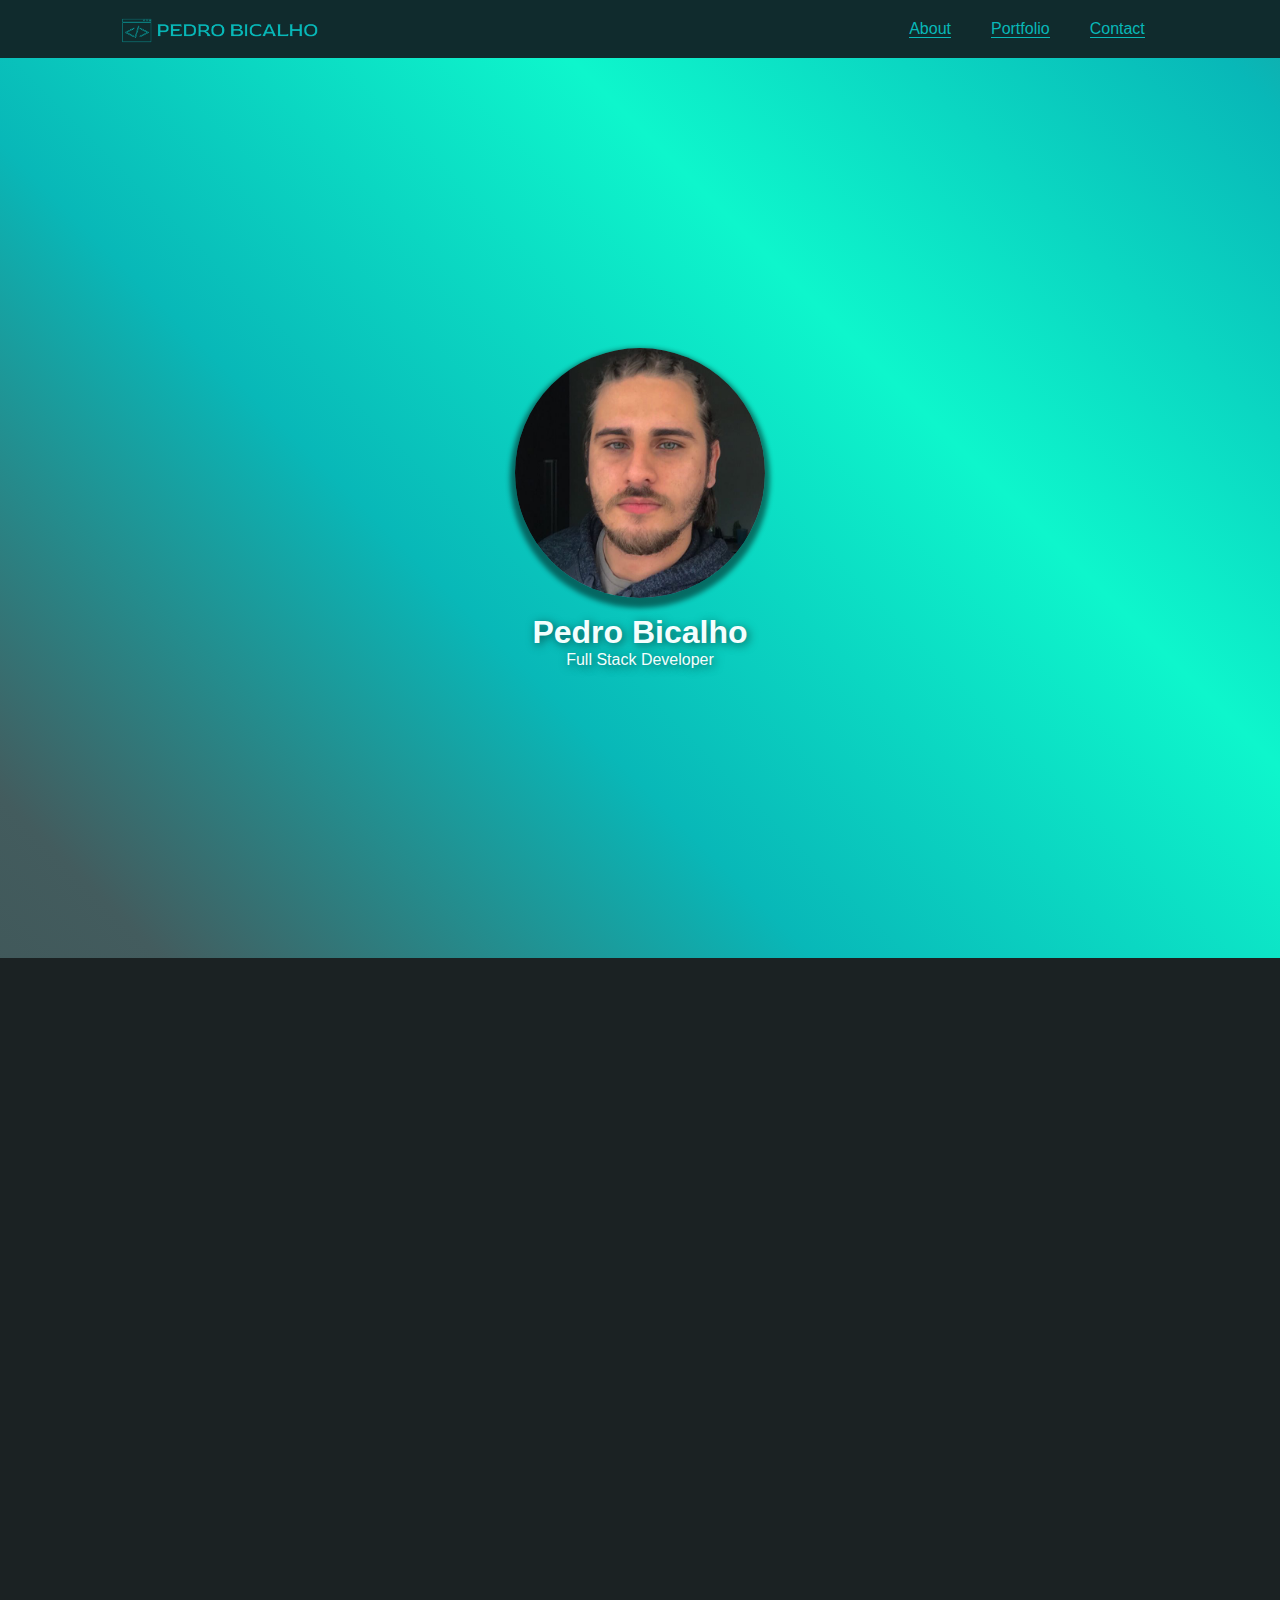
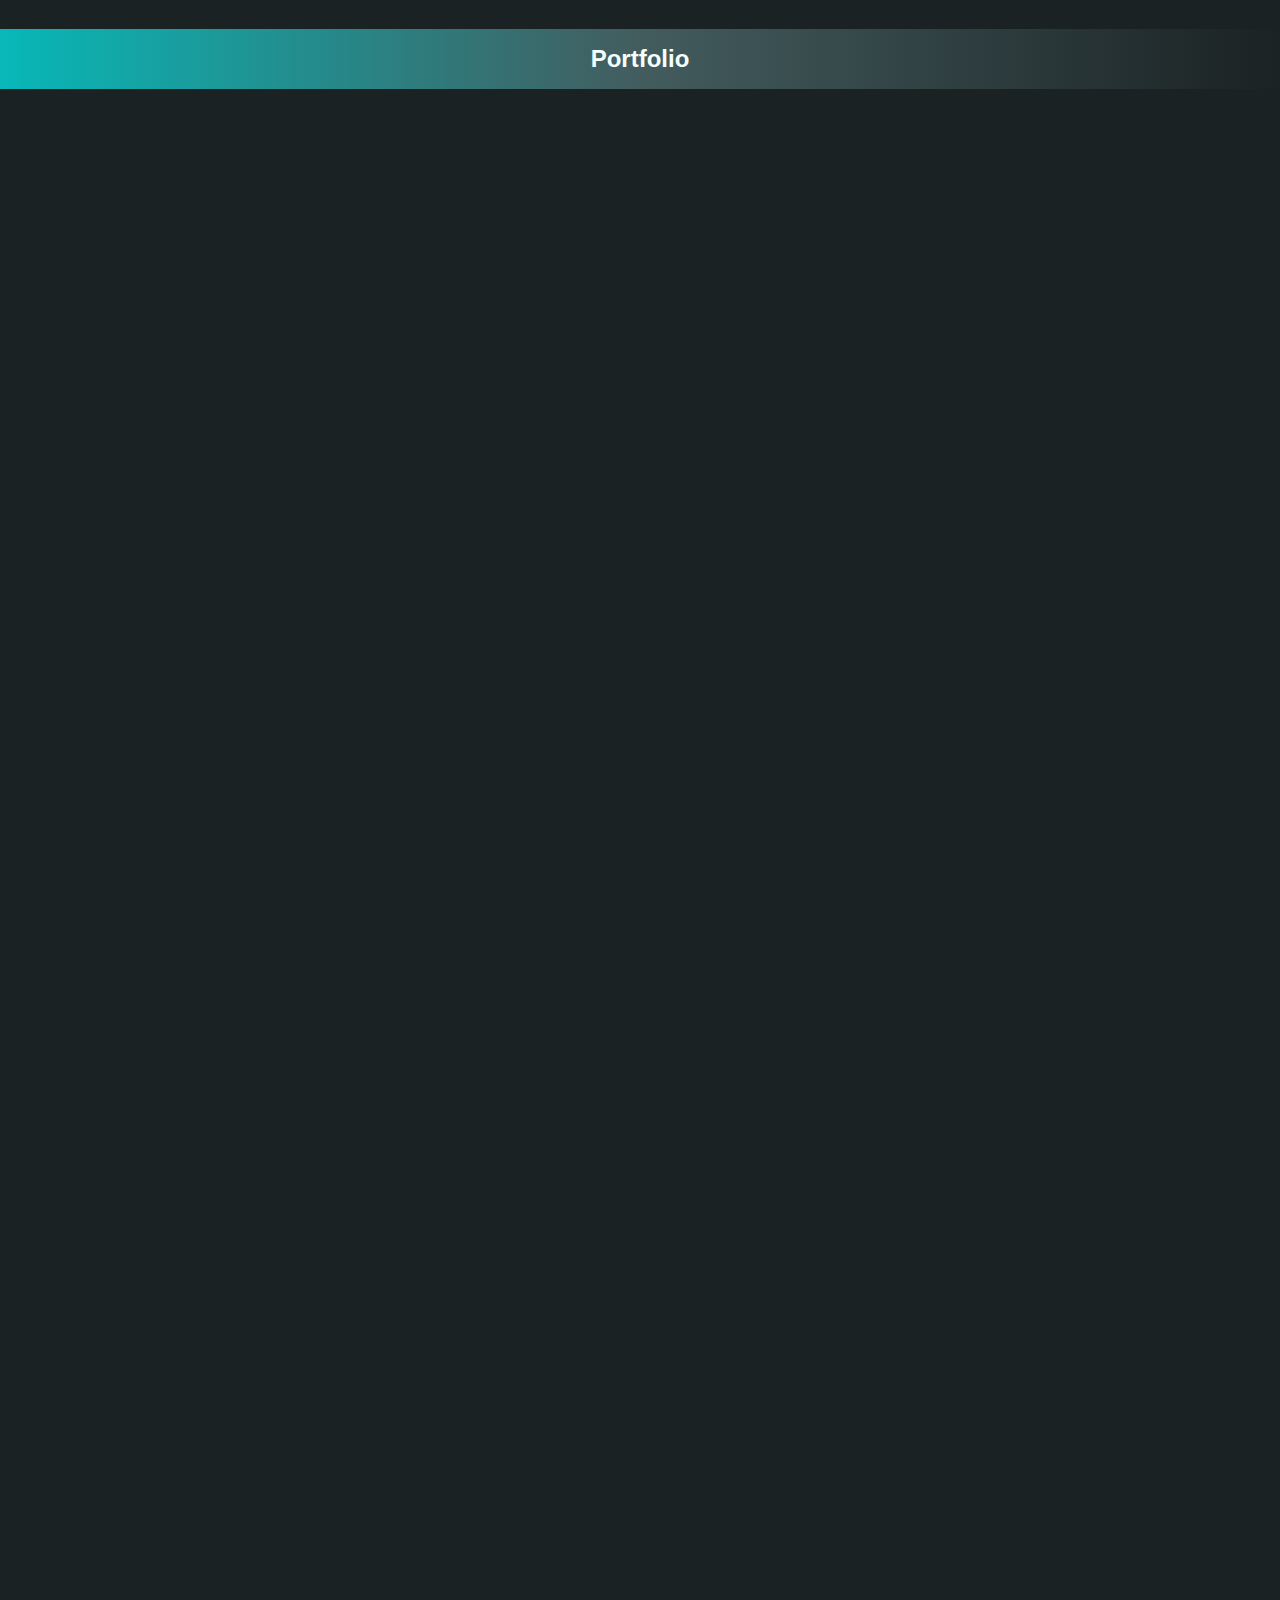
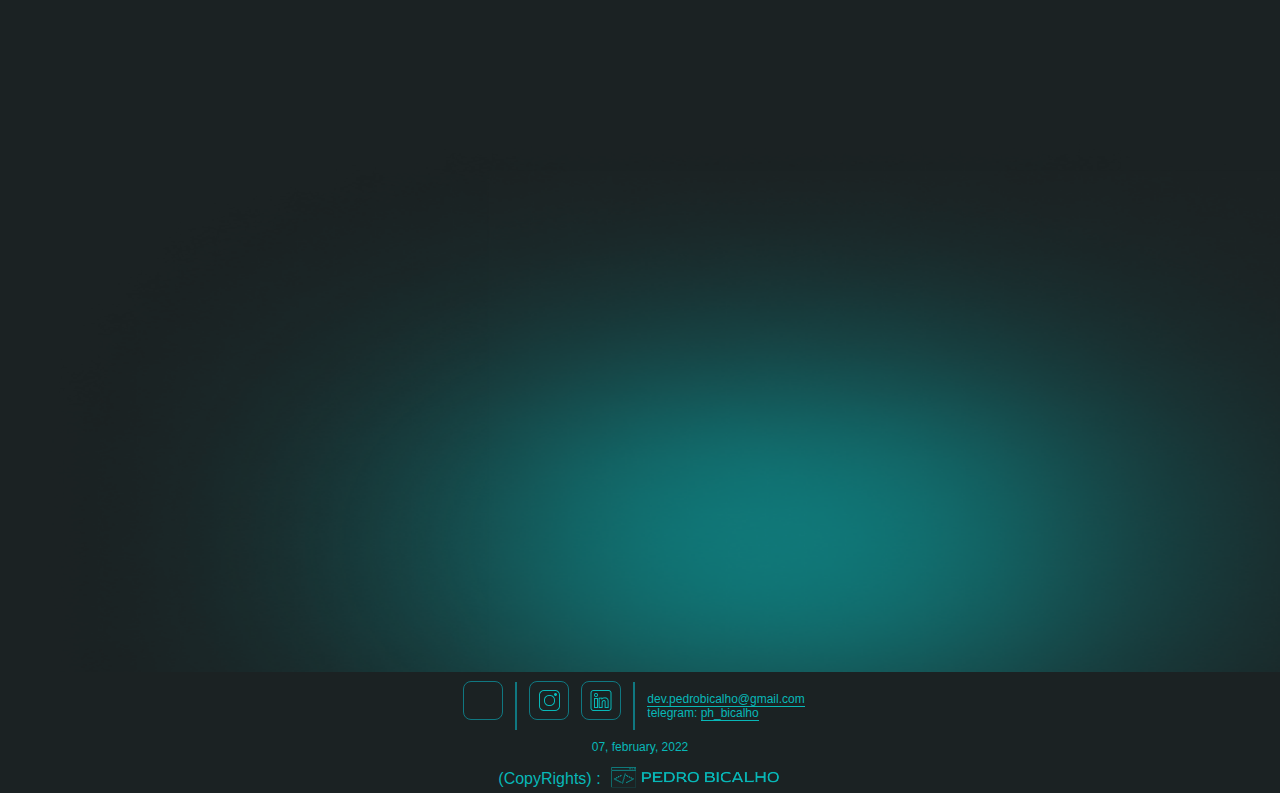
==== index.html @ 788cb6a1 "Add files via upload" ====
<!DOCTYPE html>
<html lang="en">
<head>
    <meta charset="UTF-8">
    <meta http-equiv="X-UA-Compatible" content="IE=edge">
    <meta name="viewport" content="width=device-width, initial-scale=1.0">
    <title>Pedro Bicalho</title>
    <link rel="stylesheet" href="style.css">
    <link rel="shortcut icon" href="favicon (1).png" type="image/x-icon">
</head>
<body>
    <header>
        <img id="logo" src="logo.png" alt="Pedro Bicalho">    

        <div class="menu-desktop">
            <nav>
                <ul>
                    <li><a href="#About">About</a></li>
                    <li><a href="#Portfolio">Portfolio</a></li>
                    <li><a href="#Contact">Contact</a></li>
                </ul>
            </nav>
        </div>    
                        
        <div class="menu-mobile">
                    <input type="checkbox" name="checkbox-menu" id="checkbox-menu">
                    <label for="checkbox-menu" id="checkbox-menu-label">
                        <span class="menu-bars"></span>
                        <span class="menu-bars"></span>
                        <span class="menu-bars"></span>
                    </label>
                            <nav class="mobile-nav"> 
                                <ul>
                                    <li><a href="#Introducing">Home</a></li>
                                    <li><a href="#About">About</a></li>
                                    <li><a href="#Portfolio">Portfolio</a></li>
                                    <li><a href="#Contact">Contact</a></li>
                                </ul>
                            </nav>  
        </div>
    </header>

    <section id=Introducing>

        <img src="foto.jpg" alt="my photo">

        <h1>Pedro Bicalho</h1>
        <p>Full Stack Developer</p>


    </section>
    
    <section id="About"  >
        <div class="container" data-animate="left">
            <h2>About</h2>

            <p>
                I had my first contact with programming in 2021, and since then I've been passionate about the area.
            </p>
            <p>
                I started learning python and moved to web development and the reason for that is that for me, creating websites is a captivating and fun challenge.
            </p>
            <p>
                I have knowledge in HTML, CSS, JavaScript, Python and frameworks such as Bootstrap, React.JS and Node.Js. Always looking for challenges to improve skills and expand knowledge.
            </p>
            <p>
                I'm a Full-Stack Junior Developer with focus on bringing the best user experience and offering clean-code, facilitating the implementation of the backend. <br>  I always seek to code by following best practices to provide clean and easy-to-understand code.
            </p>
            
        </div>

        <div class="flex-container" data-animate="up">
            <div>
                <img src="html.png" alt="html">
                <p>HTML:5</p>
            </div>
            <div>
                <img src="css.png" alt="CSS">
                <p>CSS:3</p>
            </div>
            <div>
                <img src="javascript.png" alt="JavaScript">
                <p>JavaScript</p>
            </div>
            <div>
                <img src="bootstrap.png" alt="bootstrap">
                <p>Bootstrap</p>
            </div>
            <div>
                <img src="node.png" alt="node">
                <p>Node</p>
            </div>
            <div>
                <img src="react.png" alt="react">
                <p>React</p>
            </div>
            <div>
                <img src="mongo.png" alt="mongo">
                <p>Mongo.db</p>
            </div>
            <div>
                <img src="firebase.png" alt="firebase">
                <p>Firebase</p>
            </div>
            <div>
                <img src="electron.png" alt="electron">
                <p>Electron</p>
            </div>
            <div>
                <img src="jquery.png" alt="jquery">
                <p>JQuery</p>
            </div>
        </div>

    </section>


    <section id="Portfolio">

        <h2>Portfolio</h2>


        <div  class="flex-container wrap" data-animate="left">
            <img src="memory.png" alt="notebook and cellphone with a screenshot of memory-game page">

            <div class="text">
                <h3>MEMORY GAME</h3>
                <p>The second game I made with JavaScript.</p>
                <p>This project was the one that gave me the most skills in the JavaScript language. I also learned how to create a 3D card animation using CSS. Which I will certainly apply in a future project</p>
                
                <a href="https://github.com/ph-bicalho/memory-game"> See the Code</a>
                <a href="https://ph-bicalho.github.io/memory-game/" class="button"> See Page</a>
            </div>
        </div>
        
        <div  class="flex-container reverse" data-animate="right">
            <div class="text">
                <h3>TIC TAC TOE</h3>
                <p>
                    My first game made with html + css and js.
                    <br>
                    In this project I was able to learn a lot about the logics of JavaScript, I put into practice much of my knowledge and got an even greater learning, from this project I improved my skill and understanding of how JavaScript programming works. <br> I learned to declare events and make changes to page content through JavaScript.</p>

                    <a href="https://github.com/ph-bicalho/jogoDaVelha"> See the Code</a>
                    <a href="https://ph-bicalho.github.io/jogoDaVelha/" class="button"> See Page</a>
            </div>

            <img src="tic tac toe (1).png" alt="notebook and cellphone with a screenshot of tic-tac-toe page">
        </div>
        <div  class="flex-container wrap" data-animate="left">
            <img src="SPOT PE.png" alt="notebook and cellphone with a screenshot of SpotPocketEdition page">

            <div class="text">
                <h3>Spot PE</h3>
                <p>SpotPocketEdition was a website I developed by myself with the objective of improving my knowledge of audio control via JavaScript.
                    <br>
                    Since the default HTML-embedded audio control appears differently in each browser, I created my own command bar so that it looks the same in all browsers.
                    <br>
                    In this project I used Figma for the first time to create all the icons, it was a great experience that certainly added a lot to my learning.</p>

                    <a href="https://github.com/ph-bicalho/SpotPE.git"> See the Code</a>
                    <a href="https://ph-bicalho.github.io/SpotPE/" class="button"> See Page</a>
            </div>
        </div>
        
        <div  class="flex-container reverse" data-animate="right">
            <div class="text">
                <h3>LinkList</h3>
                <p>Website made for organizing personal links., Works like linktree.</p>
                  <p>Simple but very useful.</p>
                  <p> Made with HTML and CSS.</p>
                <a href="#"> See the Code</a>
                <a href="#" class="button"> See Page</a>
            </div>

            <img src="LinkList.png" alt="notebook and cellphone with a screenshot of LinkList page">
            
        </div>
        

        <div>
            <div class= "flex-container" id="more">
                <a href="https://github.com/ph-bicalho?tab=repositories" class="button" id="plus" data-animate="up">+</a>
                <a href="https://github.com/ph-bicalho?tab=repositories" data-animate="right"> <h3>SEE MORE ON GITHUB  ></h3> </a>
            </div>
        </div>
    </section>

    <section id="Contact" >
        
        <div class="flex-container" data-animate="left">
        <h2> Contact me </h2>

        <p>Fill the form bellow to contact me, it will be a pleasure to talk to you.</p>




    
        <form action="https://api.staticforms.xyz/submit" method="post">
            <input type="hidden" name="accessKey" value="d2cde324-177e-4176-929e-9579b68792f2">

            <label for="name">Name</label>
            <input type="text" value=""  name="name" placeholder = "Name" required>

            <label for="email">Email</label>
            <input type="email" name="email" placeholder="example@mail.com" required>
            <input type="hidden" name="replyTo" value="@">

            <label for="text">Message</label>
            <textarea name="text" cols="30" rows="10" placeholder="Type here your message" required></textarea>

            <input type="hidden" name="redirectTo" value="index.html">
            <input type="submit" id="send-button" value="Submit" >

        </form>

    </div>
    </section>


    <footer>
        <div>
            <ul>
                <li><a href="pt.html" class="button" id="btn-1"></a></li>
            
                <li class="break"> <div > </div></li>
                <li><a href="https://www.instagram.com/dev.phbicalho/" class="button" id="btn-2" ></a></li>
                <li><a href="https://www.linkedin.com/in/ph-bicalho" class="button" id="btn-3" ></a></li>
                <li class="break"></li>
                <li class="text-small"><a href="mailto:dev.pedrobicalho@gmail.com">dev.pedrobicalho@gmail.com</a> <br>
                    telegram: <a href="https://t.me/ph_bicalho" >ph_bicalho</a>
                </li>

            </ul>
        </div>

        <div>
            <p class="text-small">07, february, 2022</p>
        </div>

    <div>        
       
        <p class="end">(CopyRights) : <img class="logo" src="logo.png" alt="Pedro Bicalho" ></p>
    </div>
        
        </footer>


    <script src="script.js"></script>
</body>
</html>
---- style.css ----
*{
    padding: 0;
    margin: 0;
}

::-webkit-scrollbar{
    display: none;
}

body, html{
    overflow-x: hidden;
    scroll-behavior:smooth;
    
}

/* -----------------GERAL----------------- */

body{
    background-color: #1b2223;
    font-family: Helvetica;
    color: #f4fefd;
    font-family: Verdana, Geneva, Tahoma, sans-serif;
    display: flex;
    flex-direction: column;
    
    position: relative;
}

h1{
    font-size: 32px;

}
h2{
    padding-bottom: 10px;
}
ul{
    list-style: none;

    display: flex;

}
li{
    padding: 20px;
}
a{
    color: #08B8B8;
    text-decoration: none;
    border-bottom: 1.5px solid #08B8B8;

    transition: 200ms;
}
a:hover{
    color: #69ecec;
    border-bottom: 1.5px solid #69ecec;
}
.container{
    border: 1px solid #08B8B8;
    padding: 20px;
    margin-bottom: 10px;   
}
.flex-container{
    border: 1px solid #08B8B8;
    padding: 10px;
    display: flex;
    justify-content: space-evenly;

    margin-bottom: 15px;
}
.button{
    border: none;
    border-radius: 12px;
    background-color: #08B8B8;
    padding: 12px 50px;
    color: #f4fefd;
}
.button:hover{
    border: none;
    color: #ffffff;
    text-decoration: underline;
}
.button:active{
    transition: none;
    background-color: #107881;
}

header, #About, #Contact{
    padding: 0px 9%;
}

/* ----------------------ANIMAÇÕES------------------- */

[data-animate]{
    opacity: 0;
    transition: 1s;
}

[data-animate = "down"]{
    transform: translate3d(0,-100%,0);
}
[data-animate = "up"]{
    transform: translate3d(0,100%,0);
}
[data-animate = "left"]{
    transform: translate3d(-100%,0,0);
}
[data-animate = "right"]{
    transform: translate3d(100%,0,0);
}

[data-animate].animate{
    opacity: 1;
    transform: translate3d(0,0,0);
}



 /* -----------------Header----------------- */
header{
        
        width: 100%;
        box-sizing: border-box;

    background-color: #05353a77;

    display: flex;
    justify-content: space-between;
    align-items: center;
  
}

#logo{
    height: 35px;
}
.mobile-nav{
    height: 100vh;
    width: auto;
    position: absolute;
    background-color: rgba(0, 0, 0, 0.719);
    right: 0px;
    top: 35px;
    display: none;
}

.mobile-nav ul{
    display: flex;
    flex-direction: column;
    justify-content: center;
    align-items: center;

    width: 100%;
    
}

.menu-desktop{
    display: flex;
}
.menu-mobile{
    margin-top: 6px;
    display: none;
}
#checkbox-menu{
    width: 4px;
    opacity: 0;
}
#checkbox-menu-label{
    cursor: pointer;
    position: relative;
    display: block;
    height: 22px;
    width: 30px;
}
label span{
    position: absolute;
    display: block;
    height: 4px;
    width: 100%;
    border-radius: 30px;
    background: #08B8B8;
    transition: 0.3s ease-in-out;
}
label span:nth-child(1){
    top: 0; 
}
label span:nth-child(2){
    top: 8px;
}
label span:nth-child(3){
    top: 16px;
}
#checkbox-menu:checked + label span:nth-child(1){
    transform: rotate(45deg);
    top: 8px;
}
#checkbox-menu:checked + label span:nth-child(2){
    opacity: 0;
}
#checkbox-menu:checked + label span:nth-child(3){
    transform: rotate(-45deg);
    top: 8px;
}

#checkbox-menu:checked ~ nav{
        left: 70%;
        transition: 1s;
        display:block;
}



/* ------------------Introducing------------------ */

#Introducing{
    height: 100vh;
    width: 100%;
    box-sizing: border-box;

    display: flex;
    flex-direction: column;
    justify-content: center;
    align-items: center;

    background: linear-gradient(45deg, #1b2223 ,#1b2223,  #3a4f50, #435c5e,  #08B8B8 ,#0ef6cc ,#08B8B8, #4b6d6e, #3a4f50, #1b2223, #1b2223);
    background-size: 300% 300%;
    
    animation: colors 20s ease-in-out infinite ;
}
@keyframes colors{
    0%{
        background-position: 0% 50%;
    }

    50%{
        background-position: 100% 50%;
    }
    100%{
        background-position: 0% 50%;
    }
}
#Introducing h1, #Introducing p{
    text-shadow: 2px 2px 10px #0000008f;
}


#Introducing img{
    width: 250px;
    height: 250px;
    border-radius: 50%;

    box-shadow: 0px 5px 5px 5px rgba(0, 0, 0, 0.479);

    margin-bottom: 16px;

}
    /* --------------ABOUT---------- */

#About{
    padding: 2rem 10%;
    
    text-align: center;

   
}
#About .flex-container{
    flex-wrap: wrap;
}

#About p{
    margin-bottom: 14px;
}


/* --------------Portfolio-------------- */

#Portfolio h2{


    padding: 1rem;
    text-align: center;

    background: linear-gradient(90deg,  #08B8B8, #435c5e, #1b2223  );
    animation: colors 10s infinite;
    

}
#Portfolio img{
    max-width: 60%;
   
    
}
#Portfolio .flex-container{
    margin: 20px;
    margin-bottom: 3rem;
    border: none;
}
.text{
     padding: 10px 25px;
     display: flex;
     flex-direction: column;
     justify-content: center;
}

.text h3{
    padding-bottom: 1rem;
}
.text p{
    padding-bottom: 8px;
}
.text a{
    text-align: center;
    align-self: center;



    margin-bottom: 10px;
    
}

@media screen and (min-width= 1000px) {
    .button{
        padding: 12px 80px;
    }
    
}


#more{  
    justify-content: center;
    align-items: center;
}
#more h3{
    margin-left: 20px;
    color: #107881;
}


#plus{
    padding:16px 20px;
    border-radius: 50%;

    font-size: 20px ; 
    text-decoration: none;

    background-color: #107881;
}


#more a{
    border: none;

}


/* ------------Contact-----------------*/



#Contact{
    background: url(backgroundblur2.png);
    background-size: 300% 300%;

    animation: colors-up 20s ease infinite;
    padding-top: 2rem;
    padding-bottom: 1rem;

}
@keyframes colors-up{
    0%{
        background-position: 0% 0%;
    }

    25%{
        background-position: 50% 100%;
    }
    
    50%{
        background-position: 100% 0%;
    }
    75%{
        background-position: 20% 70%;
    }
    100%{
        background-position: 0% 0%;
    }
}
#Contact p {
    padding-bottom: 20px;
}


#Contact .flex-container{
    flex-direction: column;
    background: #1b222394;
    border: none;
    border-radius: 25px;
    padding:20px 32px;
}



form{
    display: flex;
    flex-direction: column;
  
    justify-content: center;
}

textarea{
    font-family: Verdana, Geneva, Tahoma, sans-serif;
}

input, textarea{
    margin-bottom: 14px;
    padding: 8px 10px;
    background: none;
    border: 1px solid #4b6d6e;
    color: #08B8B8;
}

input:focus {
    background: none;
    border-style:solid;
    border: 2px solid #08B8B8;
    color: #08B8B8;

}

#send-button{
    border-color: #08B8B8;
    width: 50%;
    border-radius: 8px;
    align-self: center;
    
}
#send-button:hover{
    background: #05353a77;
}
#send-button:active{
    background: #059eaf77;
}



/* ------------FOOTER------------- */

footer{

    display: flex;
    flex-direction: column;
    justify-content: center;
    align-items: center;

    

    padding-bottom: 5px;
    color: #08B8B8;
}

footer .logo{
    height: 30px;
    transform: translateY(25%) ;
    padding: 0;
    margin: 0;
}

.break{
    background-color: #107881;
    width: 2px;
    height: 8px;
    margin-top: 10px;
    
}
footer li{
    padding-left: 0;
    padding-right: 0;
    margin-right: 12px;
}

.text-small{
    font-size: 12px;
}



footer .button{
    background:none;
    border: 1px solid #107881;
   
    border-radius: 8px;

    padding: 10px 19px;
}

footer .button:hover{
    border: 1px solid #08B8B8;
    filter: brightness(15);
}
footer .button:active{
    background-color: #1078817e;
}

#btn-1, #btn-2, #btn-3, #btn-En{
    background-repeat: no-repeat;
    background-position: center;

}
#btn-En{
    background-image: url(EN.png);
}
#btn-1{
    background-image: url(pt.png);
}

#btn-2{
    background-image: url(instagram.png);    
}

#btn-3{
    background-image: url(linkedin.png);
}



/* -----------------------MEDIA------------------- */
@media screen and (max-width: 864px){
    .wrap{
        flex-wrap: wrap;
        
    }
    .reverse{
        flex-wrap: wrap-reverse;
    }
    #Portfolio img{
        padding-bottom: 10px;
    }
}



@media screen and (max-width: 660px){
   
   /*------------- Header ----------*/
    header{
        position: sticky;
        top: 0px;
        width: 100%;
    }

    .menu-mobile{
        display: flex;
    }
    .menu-desktop{
        display: none;
    }

    #send-button{
        width: 60%;
    }



}


@media screen and (max-width: 370px){
   
    header, #About, #Contact{
        padding: 0px 5%;
    }
    
    #Contact{
        padding-top: 1rem;
    }
 
 }
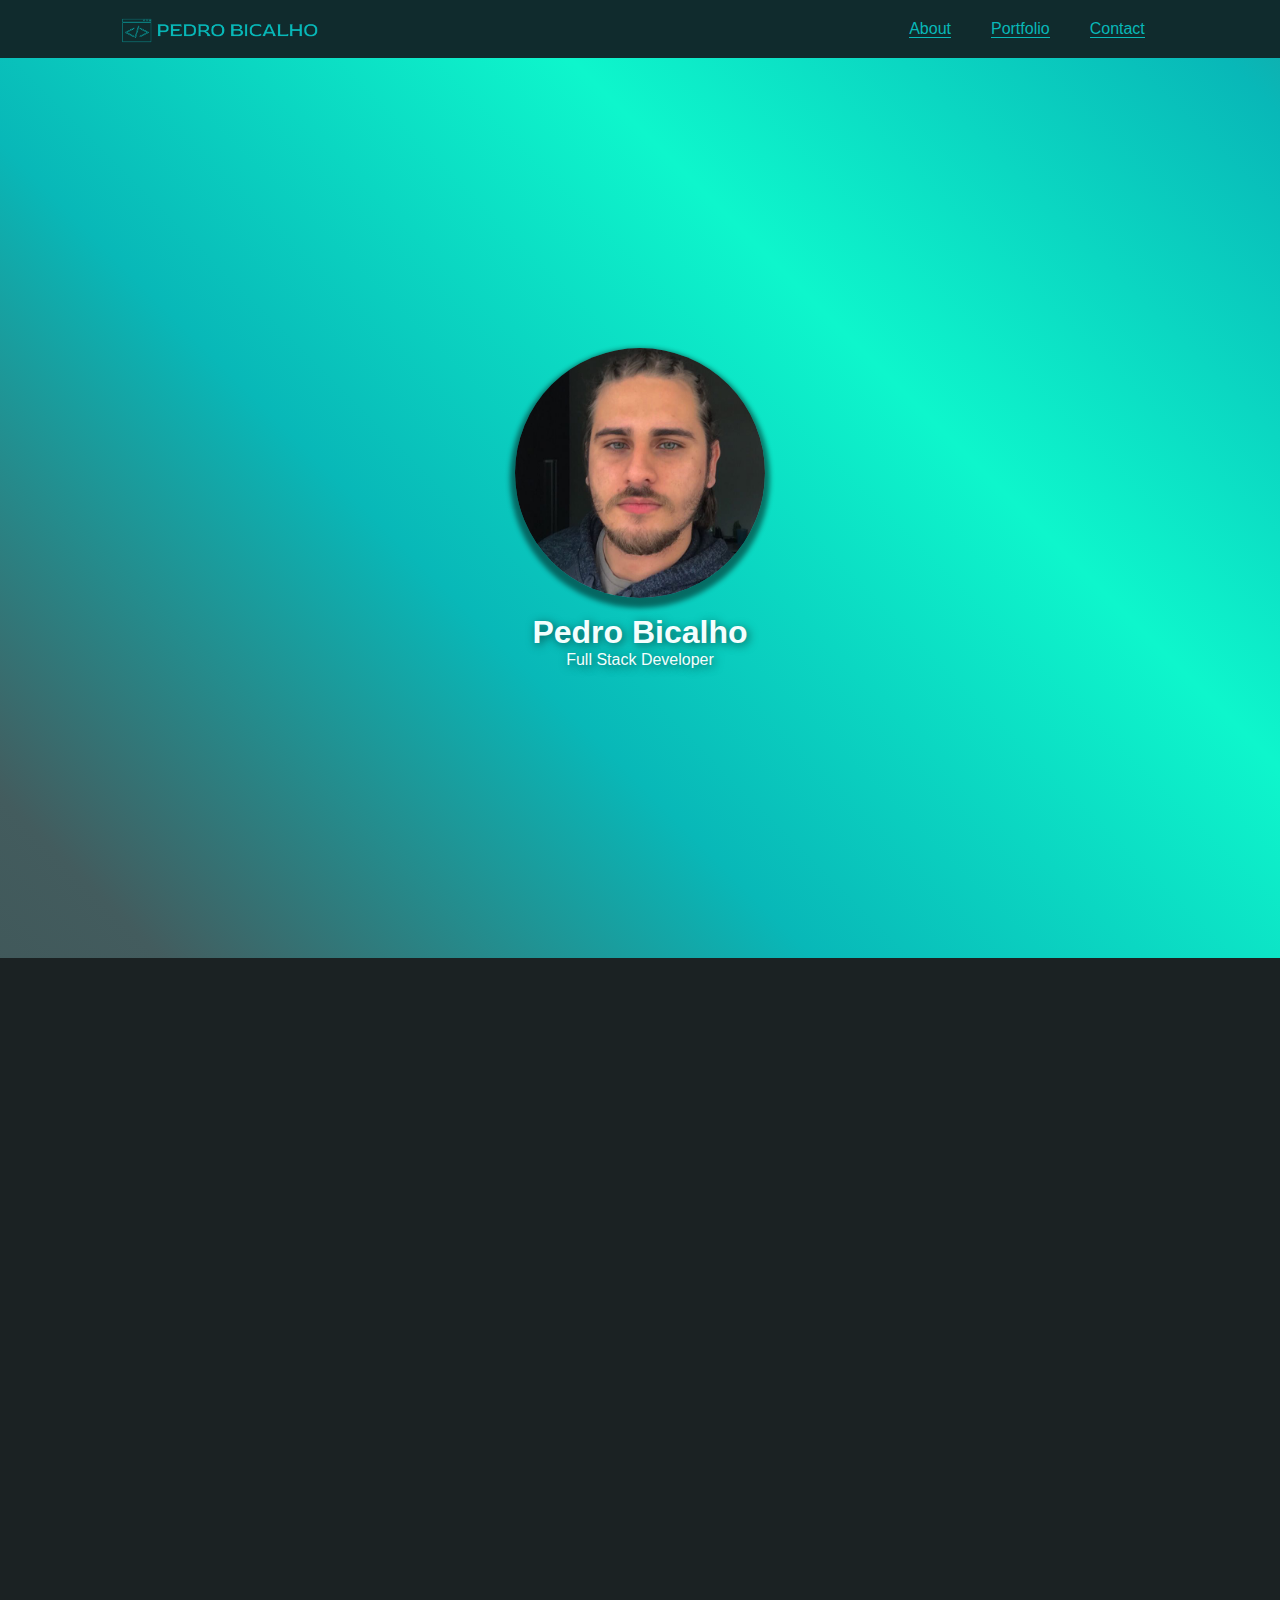
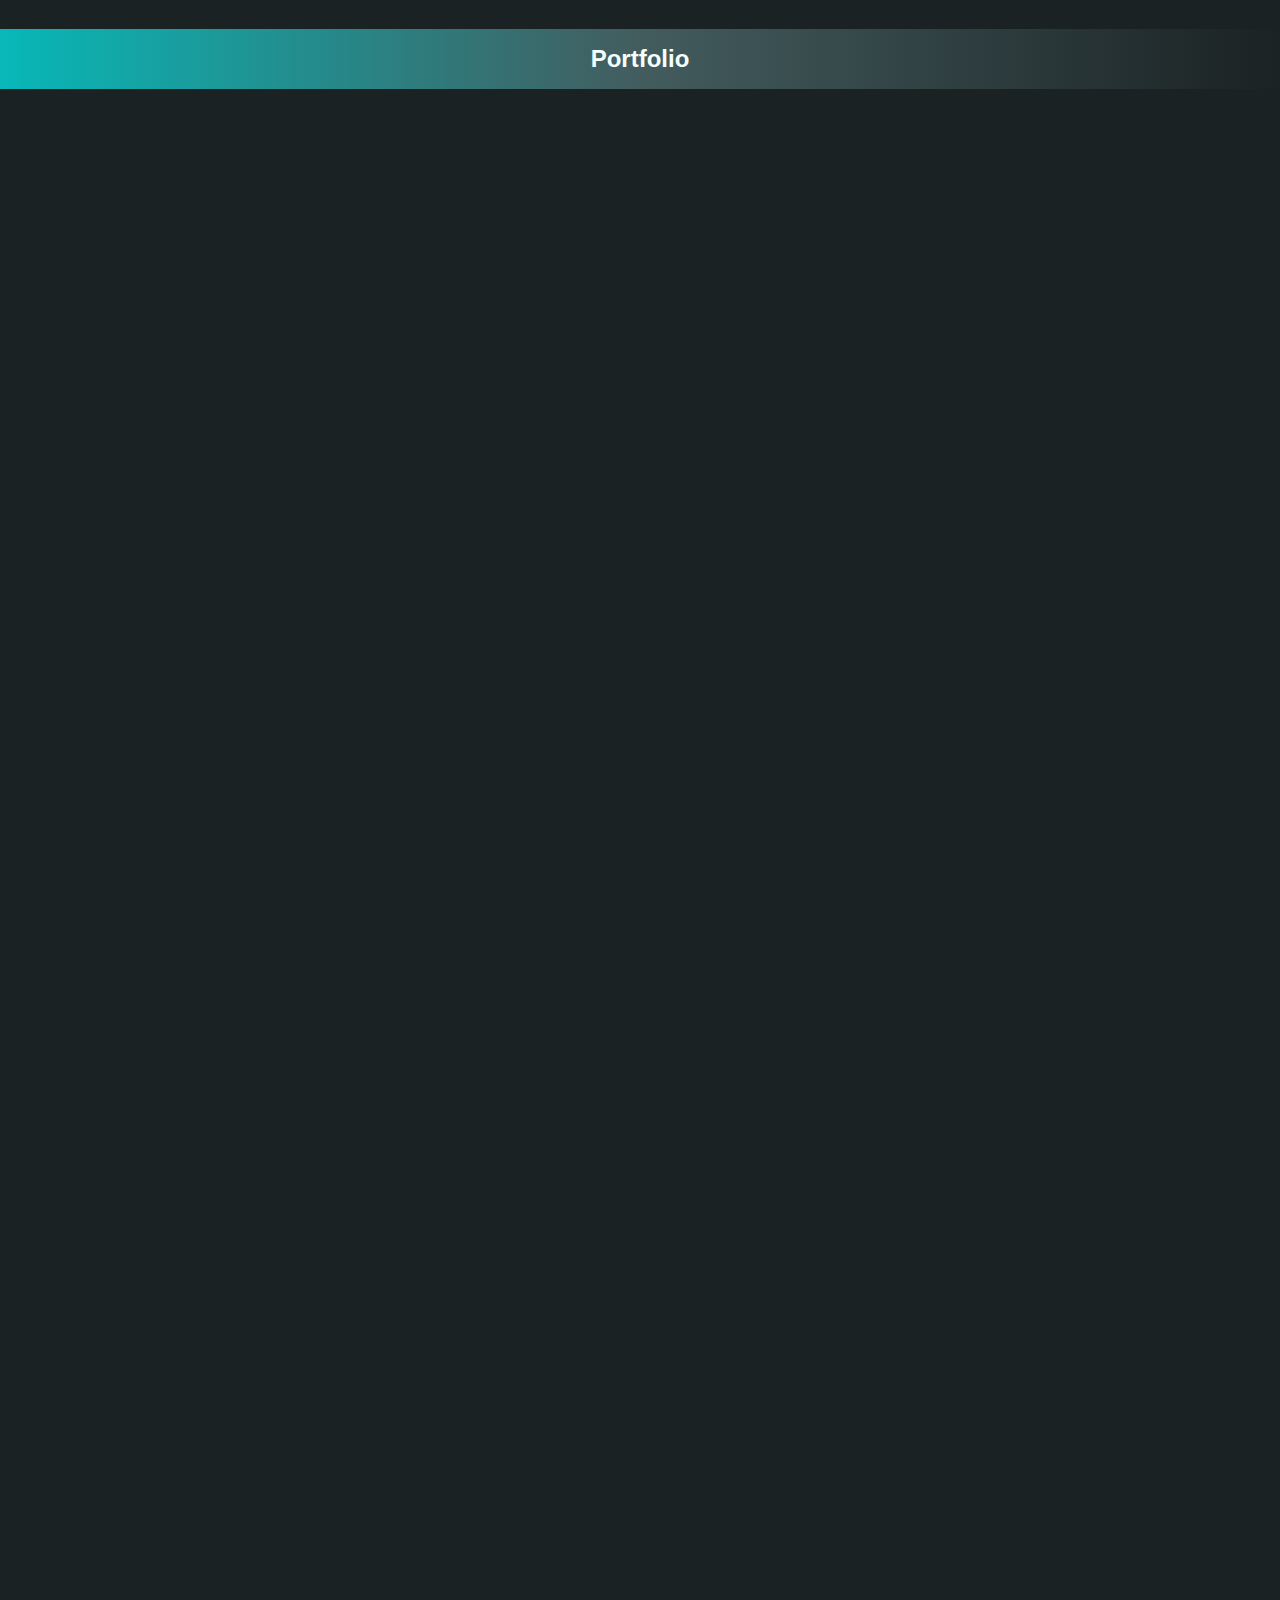
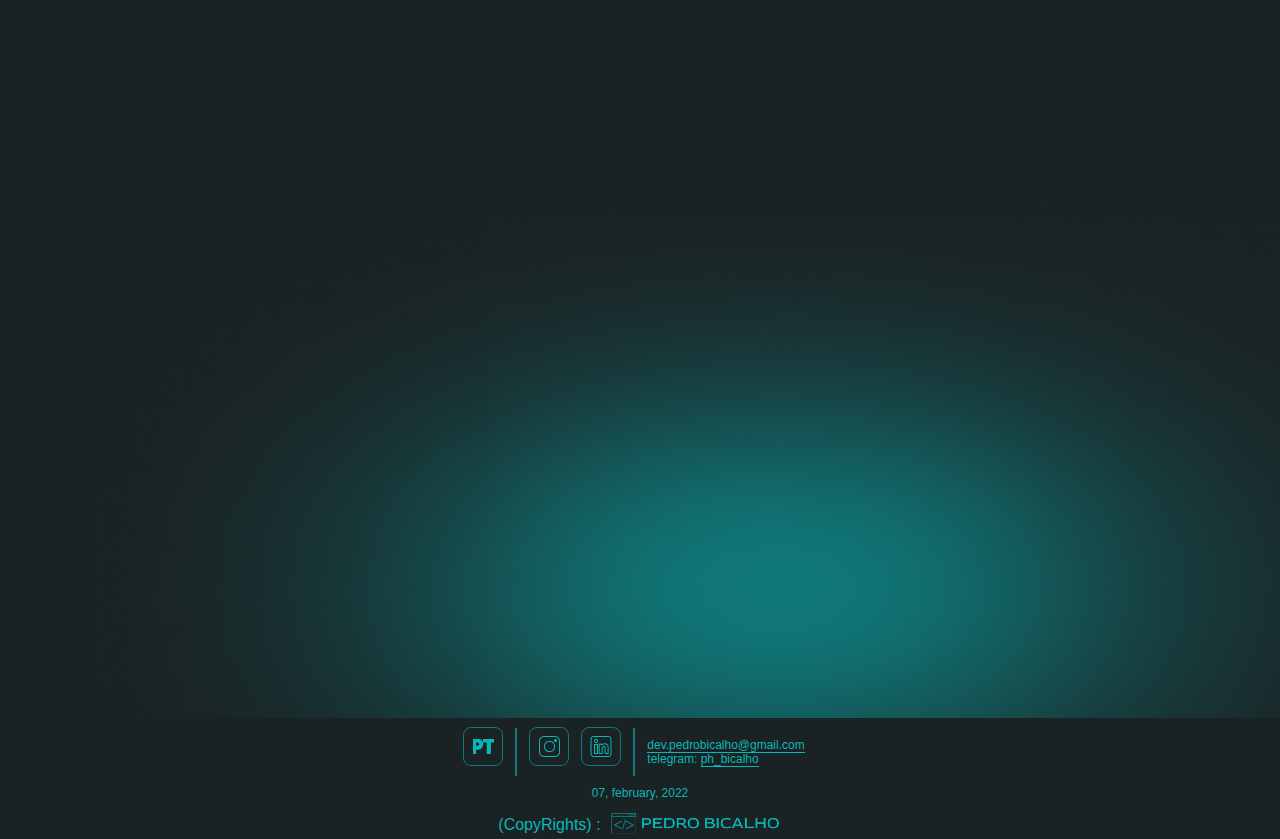
==== commit e9fb95a0: "Update index.html" ====
--- a/index.html
+++ b/index.html
@@ -210,7 +210,7 @@
             <label for="text">Message</label>
             <textarea name="text" cols="30" rows="10" placeholder="Type here your message" required></textarea>
 
-            <input type="hidden" name="redirectTo" value="index.html">
+            <input type="hidden" name="redirectTo" value="https://ph-bicalho.github.io/ph-bicalho/index.html">
             <input type="submit" id="send-button" value="Submit" >
 
         </form>
--- a/style.css
+++ b/style.css
@@ -283,7 +283,7 @@
 
 }
 #Portfolio img{
-    max-width: 60%;
+    width: 60%;
    
     
 }
@@ -507,7 +507,7 @@
     background-image: url(EN.png);
 }
 #btn-1{
-    background-image: url(pt.png);
+    background-image: url(PT.png);
 }
 
 #btn-2{
@@ -570,5 +570,9 @@
     #Contact{
         padding-top: 1rem;
     }
+    #Portifólio img{
+        height: 120px;
+        width: 200px;
+    }
  
- }+ }
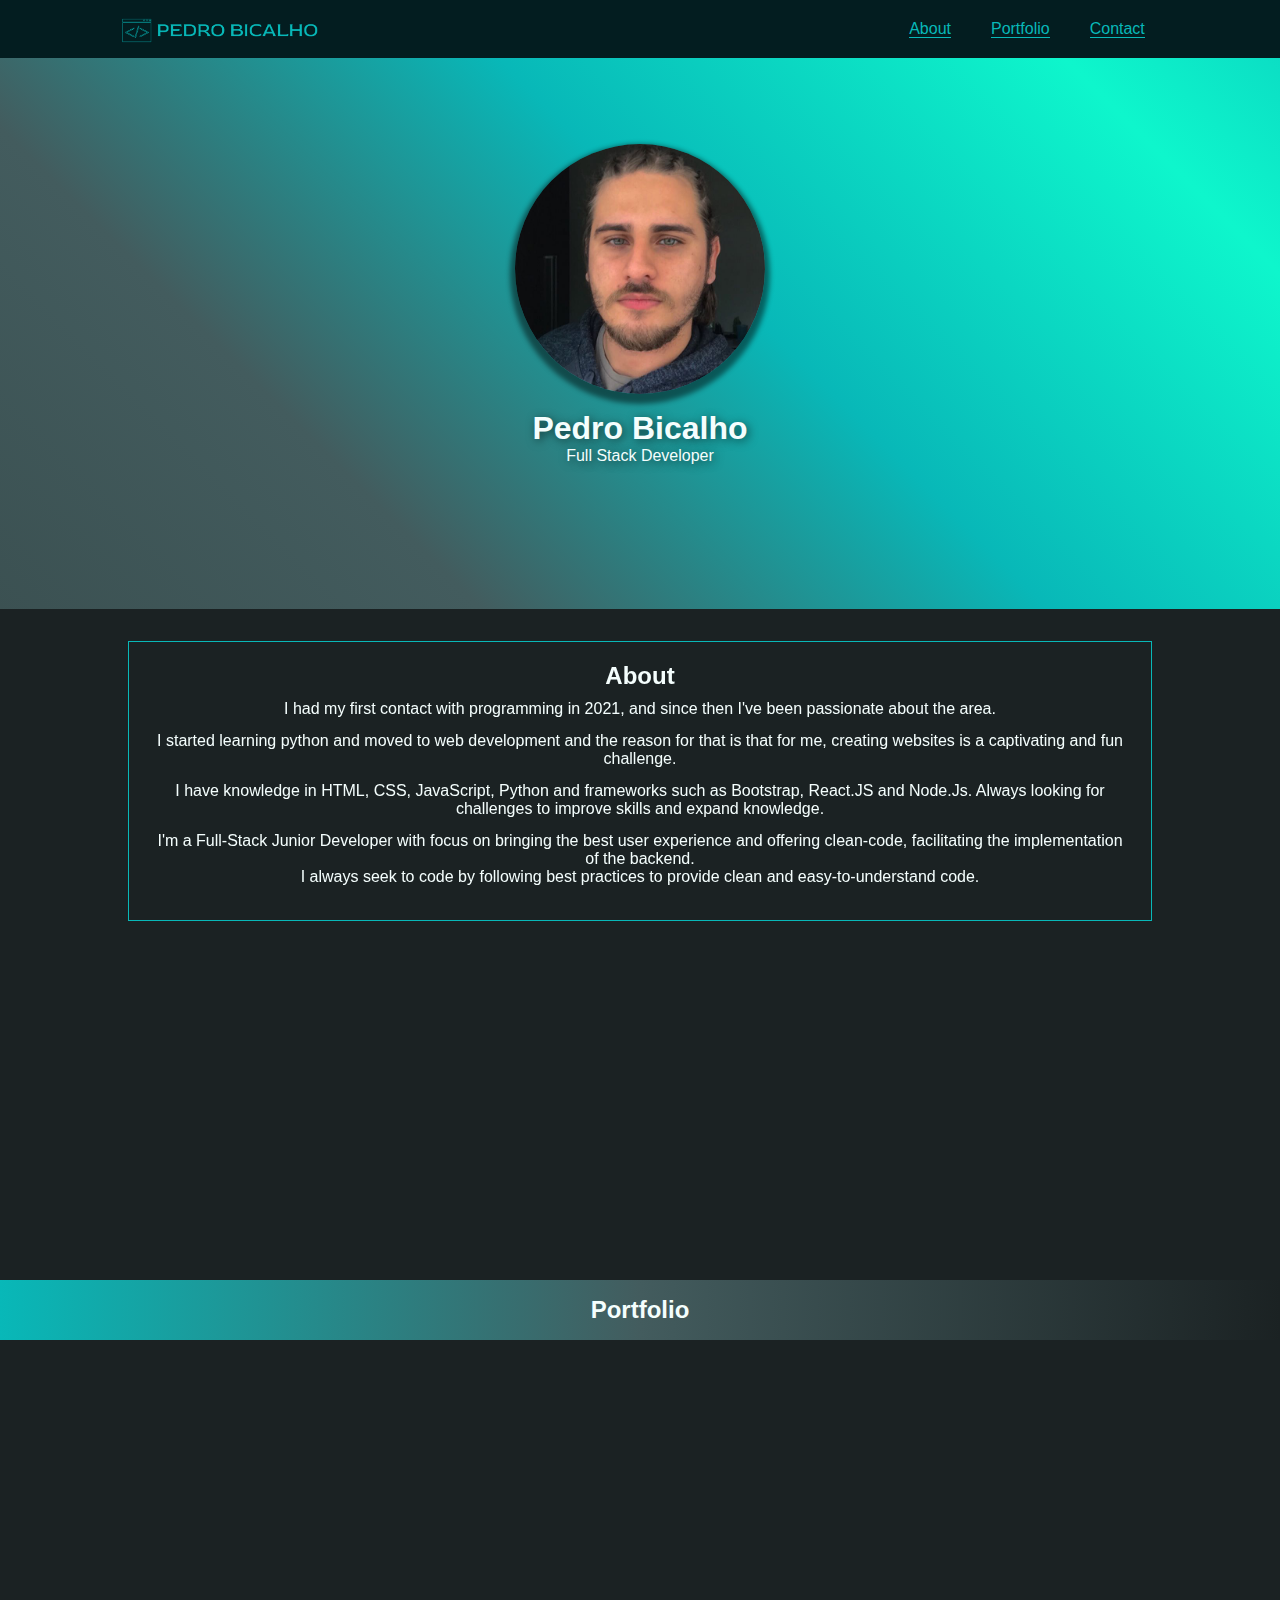
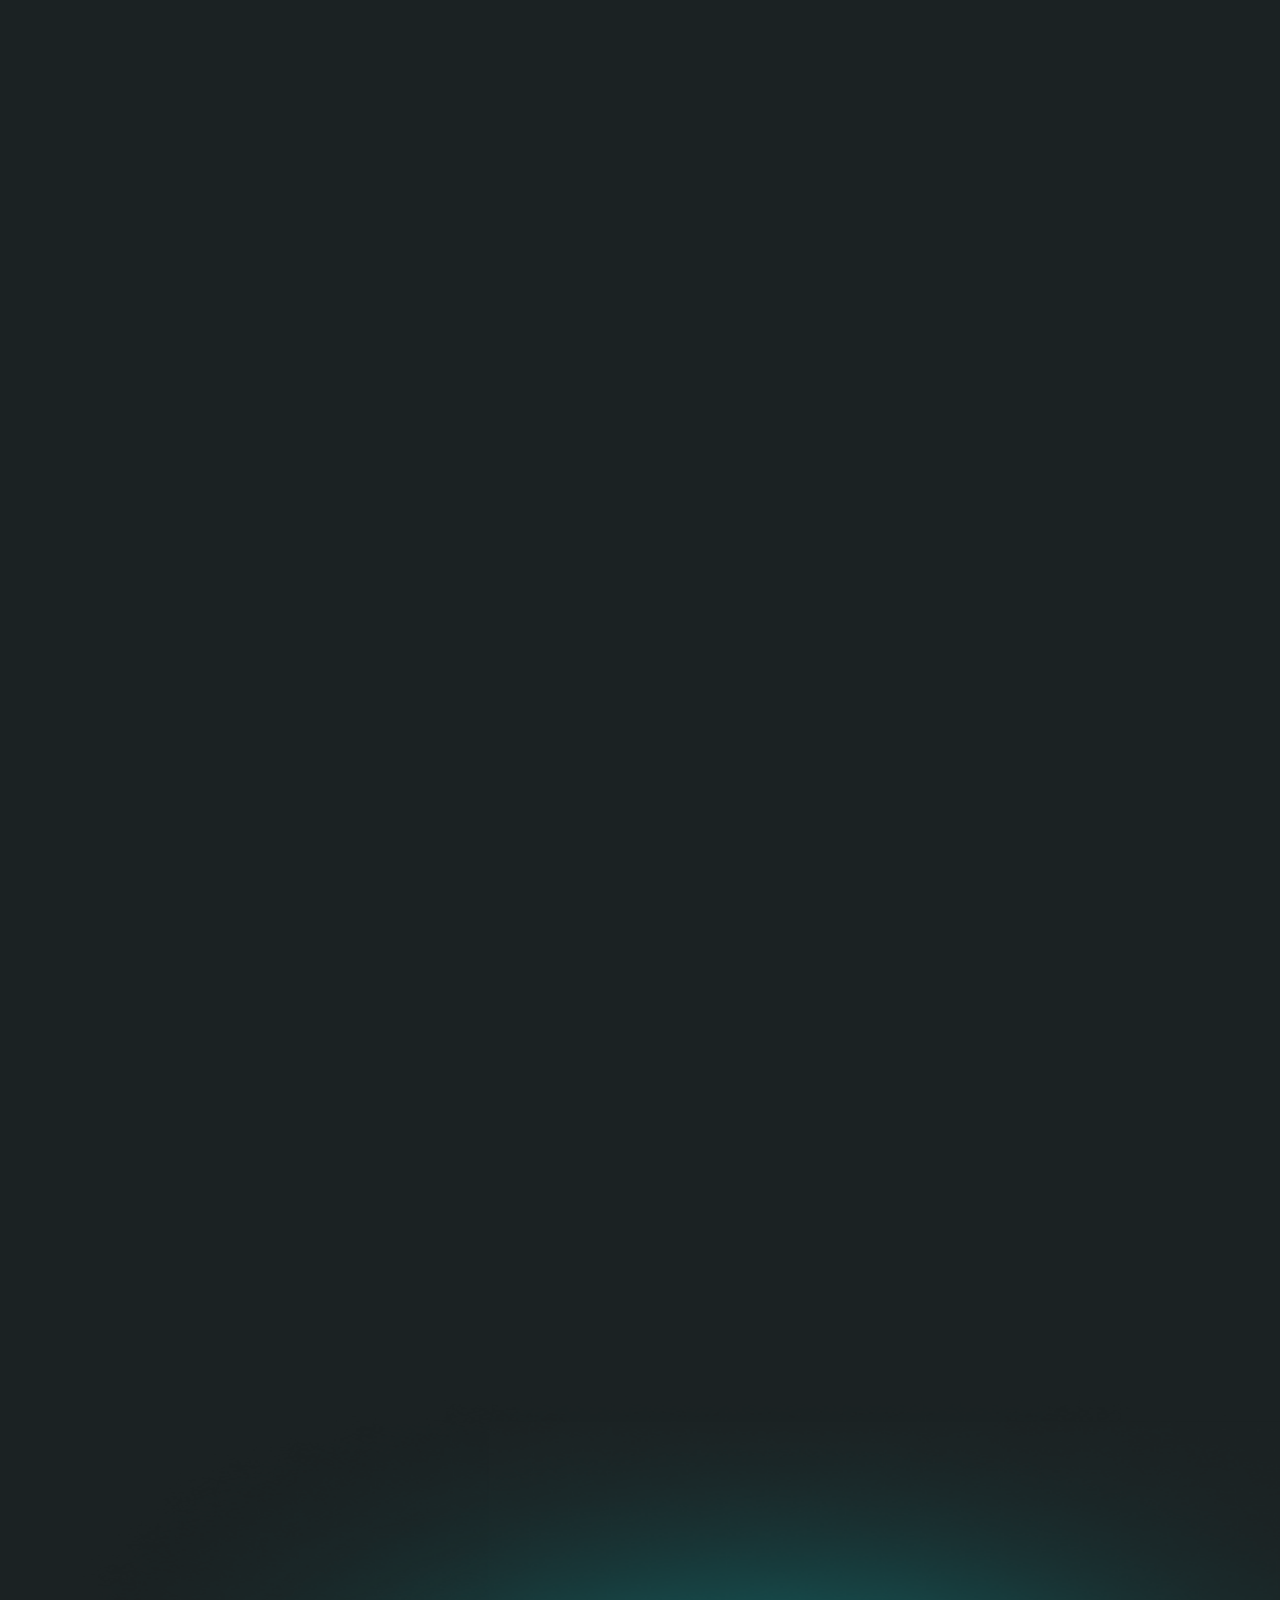
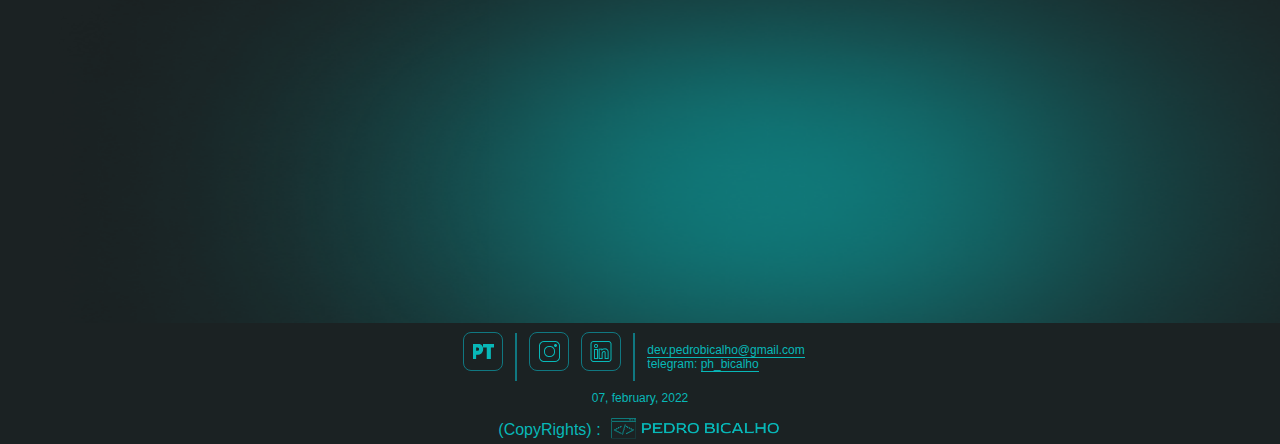
==== commit 222af57b: "Update index.html" ====
--- a/index.html
+++ b/index.html
@@ -115,7 +115,7 @@
     </section>
 
 
-    <section id="Portfolio">
+     <section id="Portfolio">
 
         <h2>Portfolio</h2>
 
@@ -128,21 +128,21 @@
                 <p>The second game I made with JavaScript.</p>
                 <p>This project was the one that gave me the most skills in the JavaScript language. I also learned how to create a 3D card animation using CSS. Which I will certainly apply in a future project</p>
                 
-                <a href="https://github.com/ph-bicalho/memory-game"> See the Code</a>
-                <a href="https://ph-bicalho.github.io/memory-game/" class="button"> See Page</a>
+                <a href="https://github.com/ph-bicalho/memory-game" target="_blank">See the Code</a>
+                <a href="https://ph-bicalho.github.io/memory-game/" class="button" target="_blank">See Page</a>
             </div>
         </div>
         
         <div  class="flex-container reverse" data-animate="right">
             <div class="text">
                 <h3>TIC TAC TOE</h3>
-                <p>
+                <p>        
                     My first game made with html + css and js.
                     <br>
                     In this project I was able to learn a lot about the logics of JavaScript, I put into practice much of my knowledge and got an even greater learning, from this project I improved my skill and understanding of how JavaScript programming works. <br> I learned to declare events and make changes to page content through JavaScript.</p>
 
-                    <a href="https://github.com/ph-bicalho/jogoDaVelha"> See the Code</a>
-                    <a href="https://ph-bicalho.github.io/jogoDaVelha/" class="button"> See Page</a>
+                    <a href="https://github.com/ph-bicalho/jogoDaVelha" target="_blank">See the Code</a>
+                    <a href="https://ph-bicalho.github.io/jogoDaVelha/" class="button" target="_blank">See Page</a>
             </div>
 
             <img src="tic tac toe (1).png" alt="notebook and cellphone with a screenshot of tic-tac-toe page">
@@ -158,8 +158,8 @@
                     <br>
                     In this project I used Figma for the first time to create all the icons, it was a great experience that certainly added a lot to my learning.</p>
 
-                    <a href="https://github.com/ph-bicalho/SpotPE.git"> See the Code</a>
-                    <a href="https://ph-bicalho.github.io/SpotPE/" class="button"> See Page</a>
+                    <a href="https://github.com/ph-bicalho/SpotPE.git" target="_blank">See the Code</a>
+                    <a href="https://ph-bicalho.github.io/SpotPE/" class="button" target="_blank">See Page</a>
             </div>
         </div>
         
@@ -169,8 +169,8 @@
                 <p>Website made for organizing personal links., Works like linktree.</p>
                   <p>Simple but very useful.</p>
                   <p> Made with HTML and CSS.</p>
-                <a href="#"> See the Code</a>
-                <a href="#" class="button"> See Page</a>
+                <a href="#" target="_blank">See the Code</a>
+                <a href="#" class="button" target="_blank">See Page</a>
             </div>
 
             <img src="LinkList.png" alt="notebook and cellphone with a screenshot of LinkList page">
--- a/style.css
+++ b/style.css
@@ -7,11 +7,10 @@
     display: none;
 }
 
-body, html{
+html{
     overflow-x: hidden;
-    scroll-behavior:smooth;
-    
-}
+}
+
 
 /* -----------------GERAL----------------- */
 
@@ -22,8 +21,6 @@
     font-family: Verdana, Geneva, Tahoma, sans-serif;
     display: flex;
     flex-direction: column;
-    
-    position: relative;
 }
 
 h1{
@@ -56,7 +53,8 @@
 .container{
     border: 1px solid #08B8B8;
     padding: 20px;
-    margin-bottom: 10px;   
+    margin-bottom: 10px;
+   
 }
 .flex-container{
     border: 1px solid #08B8B8;
@@ -116,16 +114,19 @@
 
  /* -----------------Header----------------- */
 header{
-        
         width: 100%;
         box-sizing: border-box;
 
-    background-color: #05353a77;
+    background-color: #031d20;
 
     display: flex;
     justify-content: space-between;
     align-items: center;
-  
+
+    position: absolute ;
+    top: 0;
+    z-index: 9;
+    
 }
 
 #logo{
@@ -210,9 +211,11 @@
 /* ------------------Introducing------------------ */
 
 #Introducing{
-    height: 100vh;
+    height: 100%;
     width: 100%;
     box-sizing: border-box;
+
+    padding: 9rem 0;
 
     display: flex;
     flex-direction: column;
@@ -283,10 +286,14 @@
 
 }
 #Portfolio img{
-    width: 60%;
+    width: 100%;
+    max-width: 628px;
+    height: 100% ;
+    max-height: 303px;
    
-    
-}
+    height: fit-content;
+}
+
 #Portfolio .flex-container{
     margin: 20px;
     margin-bottom: 3rem;
@@ -309,17 +316,13 @@
     text-align: center;
     align-self: center;
 
-
-
     margin-bottom: 10px;
-    
 }
 
 @media screen and (min-width= 1000px) {
     .button{
         padding: 12px 80px;
     }
-    
 }
 
 
@@ -507,7 +510,7 @@
     background-image: url(EN.png);
 }
 #btn-1{
-    background-image: url(PT.png);
+    background-image: url(pt.png);
 }
 
 #btn-2{
@@ -521,7 +524,7 @@
 
 
 /* -----------------------MEDIA------------------- */
-@media screen and (max-width: 864px){
+@media screen and (max-width: 1000px){
     .wrap{
         flex-wrap: wrap;
         
@@ -563,16 +566,11 @@
 
 @media screen and (max-width: 370px){
    
-    header, #About, #Contact{
-        padding: 0px 5%;
+    header, #About, #Contact {
+        padding: 0px 0px;
     }
     
     #Contact{
         padding-top: 1rem;
     }
-    #Portifólio img{
-        height: 120px;
-        width: 200px;
-    }
- 
  }
